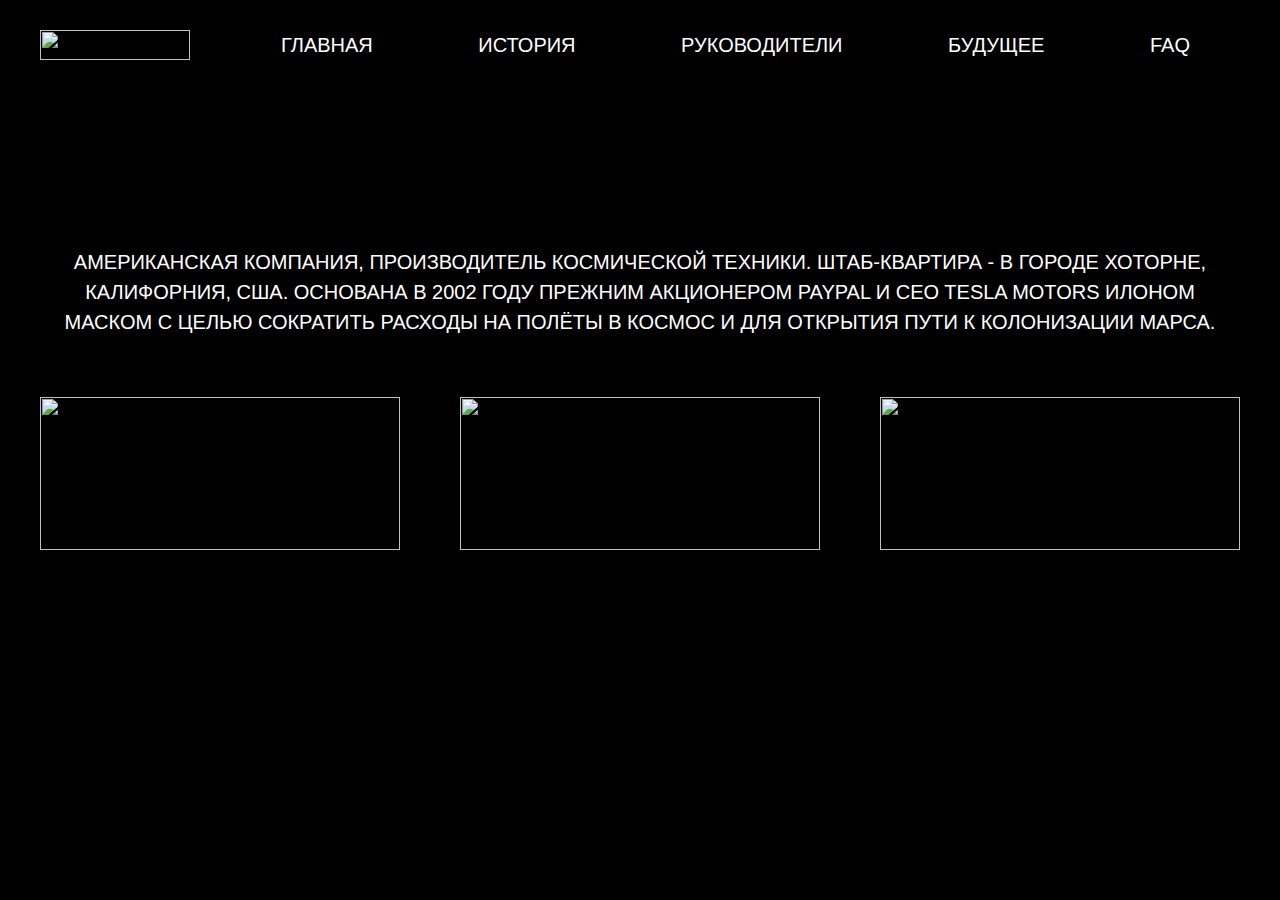
==== index.html @ 8ccb36b9 "Add files via upload" ====
<!DOCTYPE html>
<html lang="en" dir="ltr">
  <head>
    <meta charset="utf-8">
<!-- Подключение шрифтов-->
    <link rel="shortcut icon" href="C:\Users\sasha\Desktop\site\assets\images\site_icon.jpg">
    <link rel="stylesheet" href="assets/css/style.css">
    <link rel="preconnect" href="https://fonts.gstatic.com">
    <link rel="preconnect" href="https://fonts.gstatic.com">
<link href="https://fonts.googleapis.com/css2?family=Oswald&display=swap" rel="stylesheet">
    <title>Нота.ru</title>
  </head>
  <body>
<!-- Шапка -->
    <header class="header">
       <div class="container">
       <div class="header__inner">
<!-- Логотип -->
         <div hreff="#" class="header__logo"><img src="C:\Users\sasha\Desktop\site\assets\images\icon.jpg" align="left" style="width:150px;
         height:30px"></div>
<!-- Навигация -->
         <nav class="nav">
           <a class="nav__link" href="index.html">Главная</a>
           <a class="nav__link" href="history.html">История</a>
           <a class="nav__link" href="ruk.html">Руководители</a>
           <a class="nav__link" href="future.html">Будущее</a>
           <a class="nav__link" href="faq.html">FAQ</a>
         </nav>
      </div>
      </div>
    </header>
        <div class="intro">
        <div class="container">
        <div class="intro__inner">
<!--Описание-->
        <h1 class="intro__title">Американская компания, производитель космической техники. Штаб-квартира - в городе Хоторне, Калифорния, США. Основана в 2002 году прежним акционером PayPal и CEO Tesla Motors Илоном Маском с целью сократить расходы на полёты в космос и для открытия пути к колонизации Марса.</h1>
        </div>
<!-- Слайдеры -->
          <div class="slider">
          <div class="slider__item">
              <img src="C:\Users\sasha\Desktop\site\assets\images\zagolovok1.jpg" style="width:100%;height:80%">
         </div>
        <div class="slider__item">
<img src="C:\Users\sasha\Desktop\site\assets\images\zagolovok2.jpg" style="width:100%;height:80%">
      </div>
        <div class="slider__item">
<img src="C:\Users\sasha\Desktop\site\assets\images\zagolovok3.jpg" style="width:100%;height:80%">
      </div>
      </div>
      </div>
      </div>
<!-- Подвал -->
  </body>
</html>
---- assets/css/style.css ----
body{
  margin:0;
  font-family: 'Nunito', sans-serif;
  font-size: 15 px;
  color:#333;
  overflow-x: hidden;
  line-height: 1.5;
  background: black;

}
*,
*:before,
*:after {
box-sizing: border-box;
}
.container {
  width: 100%;
  max-width: 1200px;
  margin: 0 auto;
}
.intro{
display: flex;
flex-direction: column;
justify-content: space-evenly;
width: 100%;
height: 100vh;
background:url(C:\Users\sasha\Desktop\site\assets\images\bk.jpg)
center
no-repeat;
-webkit-background-size: cover;
background-size: : cover;
}
.intro__inner{
width: 100%;
max-width: 1200px;
margin: 0 auto;
align-items: center;
}
.intro__title{
line-height: 30px;
cursor: pointer;
font-size: 20px;
font-weight: 200;
text-transform: uppercase;
text-align: center;
color:#fff;
}
.header{
padding-top: 30px;
position: absolute;
top: 0;
left: 0;
right: 0;
z-index:1000;
width: 100%;
margin-bottom: 50px;
}
.header__inner{
  display: flex;
  justify-content: space-between;
  align-items: center;
}
.header__logo{
  position: relative;
  margin:0;
}
.nav{
font-size:  20px;
color:#fff;
text-transform: uppercase;
}
.nav__link{
    color:#fff;
    padding:50px;
    text-align: center;
    text-decoration: none;
    height: 15px;
    vertical-align:center;
}

.slider{
  max-width: 1200px;
  display: flex;
  justify-content: space-between;
  margin-top:30px;
}
.slider__item{

  word-break:break-all;
  height: 300px;
  overflow: hidden;
  font-size: 12px;
  line-height: 16px;
  text-align: center;
  width: 30%;
  font-size: 20px;
  color:#fff;
  padding: 30px 0;
  text-transform: uppercase;
}
.slider__number{
  font-size:25px;
}
.about{
  display: flex;
  justify-content: space-between;
}
.about__item{
  width: 30%;

}
.map{
overflow:hidden;
height: 150px;
width:2000px;
max-width: 2000px;
position:relative;
display:block;
margin: 0 auto
}
.justpoint{
  float: left;
  line-height: 1.5;
}
.textpoint{
  text-align: center;
}
.iframe{
  margin: 0 auto;
}

./* WARNING: ZAKAZ  */
./* WARNING: ZAKAZ  */

.container__rooms {
  max-width: 1200px;
  height: 200px;
  display: flex;
  justify-content: space-between;
  margin: 0 auto;
  flex-direction: row;
  vertical-align: middle;
}
.intro__inner__zakaz{
  word-break:break-all;
  height: 500px;
  overflow: hidden;
  font-size: 12px;
  line-height: 16px;
  text-align: center;
  vertical-align:middle;
  width: 1200px;
  font-size: 20px;
  color:#fff;
  padding: 50px 0;
  text-transform: uppercase;
  margin: 0 auto;
  display: flex;
  justify-content: center;
}
.room_one{
  color: #fff;
  text-decoration: none;
}
.room_one:hover{
  color:#fcce45;
  background-size:cover;
  transition: 0.3s;
}
.text_opsisane{
line-height: 30px;
cursor: pointer;
font-size: 50px;
font-weight: 200;
text-transform: uppercase;
text-align: center;
  color:#fcce45;
  margin: 10px;
}

.block_for_images{
  width: 100%;
  max-width: 1200px;
  height: auto;
  justify-content: center;
  text-align: center;
  margin: 0 auto;
}
.block_img{
  background-color: #fff;
  display: inline-block;
  margin: 10px;
  justify-content: center;
  text-transform: uppercase;
  width: 210px;
  height: 210px;
  text-align: center;
  vertical-align:middle;
  margin:10px;
  box-shadow: inset 0 0 15px;
  opacity: 80%;
  -webkit-filter: grayscale(100%);
  border: 3px solid #fff; /*линии*/

}
.block_img:hover{
  position: relative;
  opacity: 100%;
  transition: all 0.2s ease;
  line;
  top:10px;
  box-sizing: border-box;
  -webkit-filter: grayscale(0%);
  border: 3px solid #fcce45;
}
/*Блок с текстом*/
.block_for_text_img{
  width: 100%;
  max-width: 1200px;
  height: auto;
  justify-content: center;
  text-align: center;
  margin: 0 auto;
  margin-top: 30px;
}
.block_text_img{
  display: inline-block;
  margin: 10px;
  justify-content: center;
  text-transform: uppercase;
  width: 210px;
  height: 300px;
  text-align: center;
  vertical-align:middle;
  margin:10px;

}
.block_text_ps{
  color:#fff;
  font-size: 15px;
  text-transform: uppercase;
  border: 3px solid #fff; /*линии*/
  padding: 5px;

}

./* WARNING:  */
./* WARNING:  */
/* RULES */

.container__rules{
    max-width: 1200px;
    display: flex;
    justify-content: space-between;
    margin-top:30px;
}
.slider__item1{

  word-break:break-all;
  height: 300px;
  overflow: hidden;
  font-size: 12px;
  line-height: 16px;
  text-align: center;
  width: 30%;
  font-size: 20px;
  color:#fff;
  padding: 30px 0;
  text-transform: uppercase;
  display:flex;


}
.text_opsisane_rules{
line-height: 30px;
cursor: pointer;
font-size: 50px;
font-weight: 200;
text-transform: uppercase;
text-align: center;
  color:#fcce45;
  margin: 10px;
}
.block_for_rules{
  width: 100%;
  max-width: 1200px;
  height: auto;
  justify-content: center;
  text-align: center;
  margin: 0 auto;
}
.block_rules{

  display:block;
  margin:10px auto;
  justify-content: center;
  text-transform: uppercase;
  width: 1000px;
  height: 70px;
  text-align: center;
  vertical-align:middle;
  box-shadow: inset 0 0 5px black;
  border: 3px solid #fff; /*линии*/
  background: #0000007a;
  cursor:pointer ;
}
.block_rules_text{
  color:#fff;
  margin:5px;
  text-align:center;

}

./* WARNING: ARENDA */
./* WARNING:  */


.container__arenda{
  max-width: 1200px;
  display: flex;
  justify-content: space-between;
  margin-top:30px;
  flex-direction: row;

}
.intro__inner__arenda{
  word-break:break-all;
  height: 300px;
  overflow: hidden;
  font-size: 12px;
  line-height: 16px;
  width: 1200px;
  font-size: 20px;
  color:#fff;
  padding: 50px 0;
  text-transform: uppercase;
  margin: 0 auto;
  display: block;
  justify-content: center;
}
.text_opsisane_arenda{
line-height: 30px;
cursor: pointer;
font-size: 50px;
font-weight: 200;
text-transform: uppercase;
text-align: center;
  color:#fff;
  margin: 10px;
  line-height: 1;
text-decoration: none;
}
.block_for_arenda{
  width: 100%;
  max-width: 1200px;
  height: auto;
  justify-content: center;
  text-align: center;
  margin: 0 auto;
}

.block_rules_text{
  color:#fff;
  margin:5px;
  text-align:center;

}

/*------------------------------*/
.map{
overflow:hidden;
height: 150px;
width:100%;
max-width: 2000px;
position:relative;
display:block;
margin: 0 auto
}
.underground_img{
  width: 1200px;
  height: 100px;
  margin: 10px auto;
}
  .underground_img_1{
    width: 1200px;
    height: 100px;
    margin: 10px auto;
    float:left;

}
.underground_img_text1{
  text-decoration: none;
  color: #fff;
  margin: 10px;
  padding-top: 18px;
  font-size: 20px;
  text-transform:uppercase;
}
.underground_img_2{
  width: 1200px;
  height: 100px;
  margin: 0 auto;
  float:left;
}
.underground_img_text2{
  text-decoration: none;
  color: #fff;
  margin: 0 auto;
  padding-top: 18px;
  font-size: 20px;
  text-transform:uppercase;

}
./* WARNING:  */
./* WARNING:  */

.container__about{
  width: 100%;
  max-width: 1200px;
  margin: 0 auto;
  display: flex;
  align-items: right;
}
.intro__inner__about{
width: 100%;
max-width: 1200px;
margin: 0 auto;
align-items: center;
padding-left: 20px;
display: flex;

}
/*Заголовок*/
.text_opsisane_about{
  line-height: 30px;
  cursor: pointer;
font-size: 20px;
font-weight: 200;
text-transform: uppercase;
color:#fff;
text-decoration: none;
position: relative;
width: 500px;

}
.block_for_about{
  word-break:break-all;
  height: 300px;
  overflow: hidden;
  font-size: 12px;
  line-height: 16px;
  width: 1200px;
  font-size: 20px;
  color:#fff;
  padding: 50px 0;
  text-align: center;
  text-transform: uppercase;
  margin: 0 auto;
  display: block;
  justify-content: center;
}
.video{
  width: 600px;
  height: 542px;
  padding-top: 50px;
  margin: auto;
  display: block;
  vertical-align: top;
  position: relative;
  padding-right: 20px;
}
.kartinka{
  word-break:break-all;
  height:500px;
  width: 1200px;
  overflow: hidden;
  font-size: 12px;
  line-height: 16px;
  text-align: center;
  font-size: 20px;
  color:#fff;
  padding: 30px 0;
  margin: 0 auto;
  text-transform: uppercase;
}
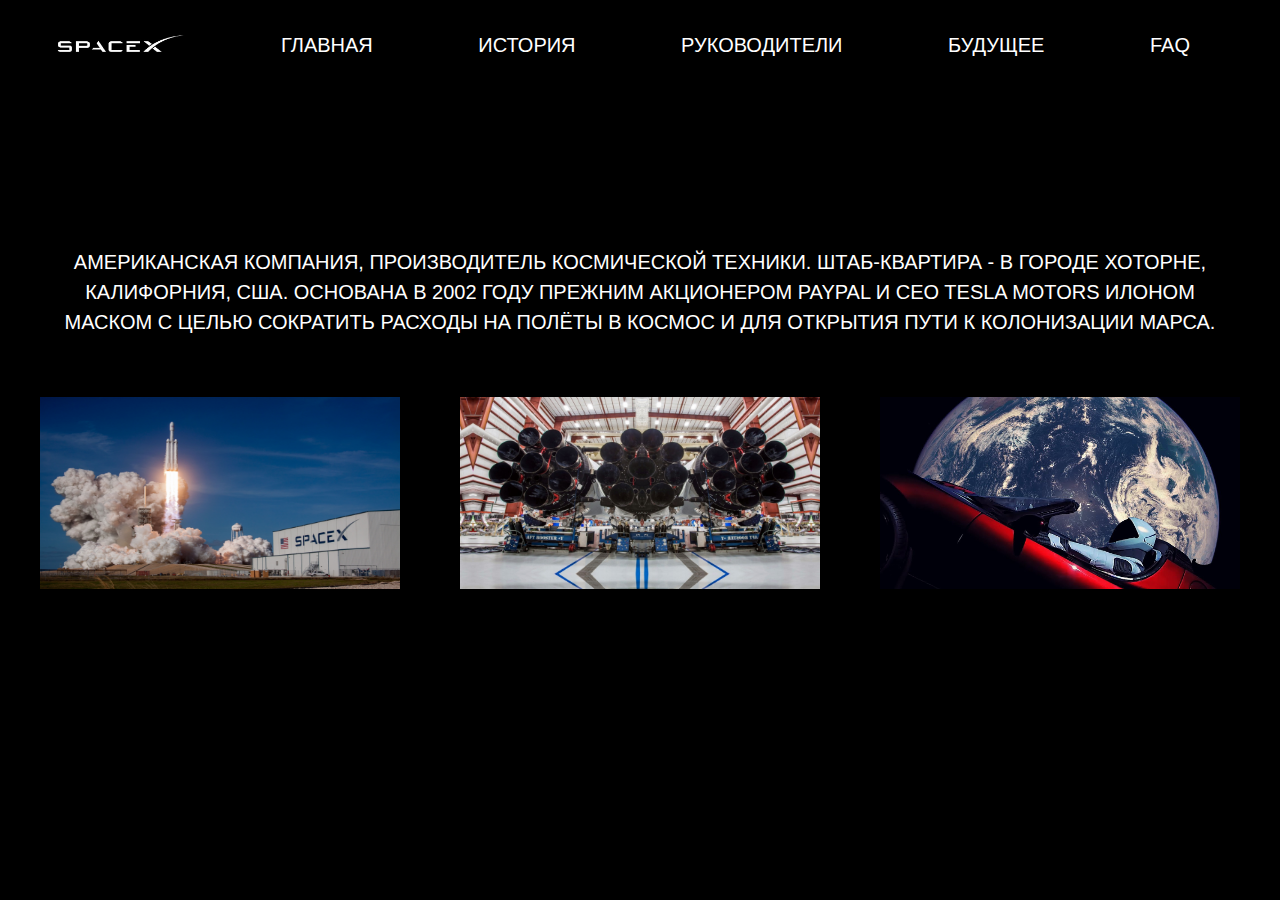
==== commit a8735e1f: "Update index.html" ====
--- a/index.html
+++ b/index.html
@@ -2,8 +2,7 @@
 <html lang="en" dir="ltr">
   <head>
     <meta charset="utf-8">
-<!-- Подключение шрифтов-->
-    <link rel="shortcut icon" href="C:\Users\sasha\Desktop\site\assets\images\site_icon.jpg">
+    <link rel="shortcut icon" href="assets\images\site_icon.jpg">
     <link rel="stylesheet" href="assets/css/style.css">
     <link rel="preconnect" href="https://fonts.gstatic.com">
     <link rel="preconnect" href="https://fonts.gstatic.com">
@@ -11,14 +10,11 @@
     <title>Нота.ru</title>
   </head>
   <body>
-<!-- Шапка -->
     <header class="header">
        <div class="container">
        <div class="header__inner">
-<!-- Логотип -->
-         <div hreff="#" class="header__logo"><img src="C:\Users\sasha\Desktop\site\assets\images\icon.jpg" align="left" style="width:150px;
+         <div hreff="#" class="header__logo"><img src="assets\images\icon.jpg" align="left" style="width:150px;
          height:30px"></div>
-<!-- Навигация -->
          <nav class="nav">
            <a class="nav__link" href="index.html">Главная</a>
            <a class="nav__link" href="history.html">История</a>
@@ -32,23 +28,20 @@
         <div class="intro">
         <div class="container">
         <div class="intro__inner">
-<!--Описание-->
         <h1 class="intro__title">Американская компания, производитель космической техники. Штаб-квартира - в городе Хоторне, Калифорния, США. Основана в 2002 году прежним акционером PayPal и CEO Tesla Motors Илоном Маском с целью сократить расходы на полёты в космос и для открытия пути к колонизации Марса.</h1>
         </div>
-<!-- Слайдеры -->
           <div class="slider">
           <div class="slider__item">
-              <img src="C:\Users\sasha\Desktop\site\assets\images\zagolovok1.jpg" style="width:100%;height:80%">
+              <img src="assets\images\zagolovok1.jpg" style="width:100%;height:80%">
          </div>
         <div class="slider__item">
-<img src="C:\Users\sasha\Desktop\site\assets\images\zagolovok2.jpg" style="width:100%;height:80%">
+<img src="assets\images\zagolovok2.jpg" style="width:100%;height:80%">
       </div>
         <div class="slider__item">
-<img src="C:\Users\sasha\Desktop\site\assets\images\zagolovok3.jpg" style="width:100%;height:80%">
+<img src="assets\images\zagolovok3.jpg" style="width:100%;height:80%">
       </div>
       </div>
       </div>
       </div>
-<!-- Подвал -->
   </body>
 </html>
